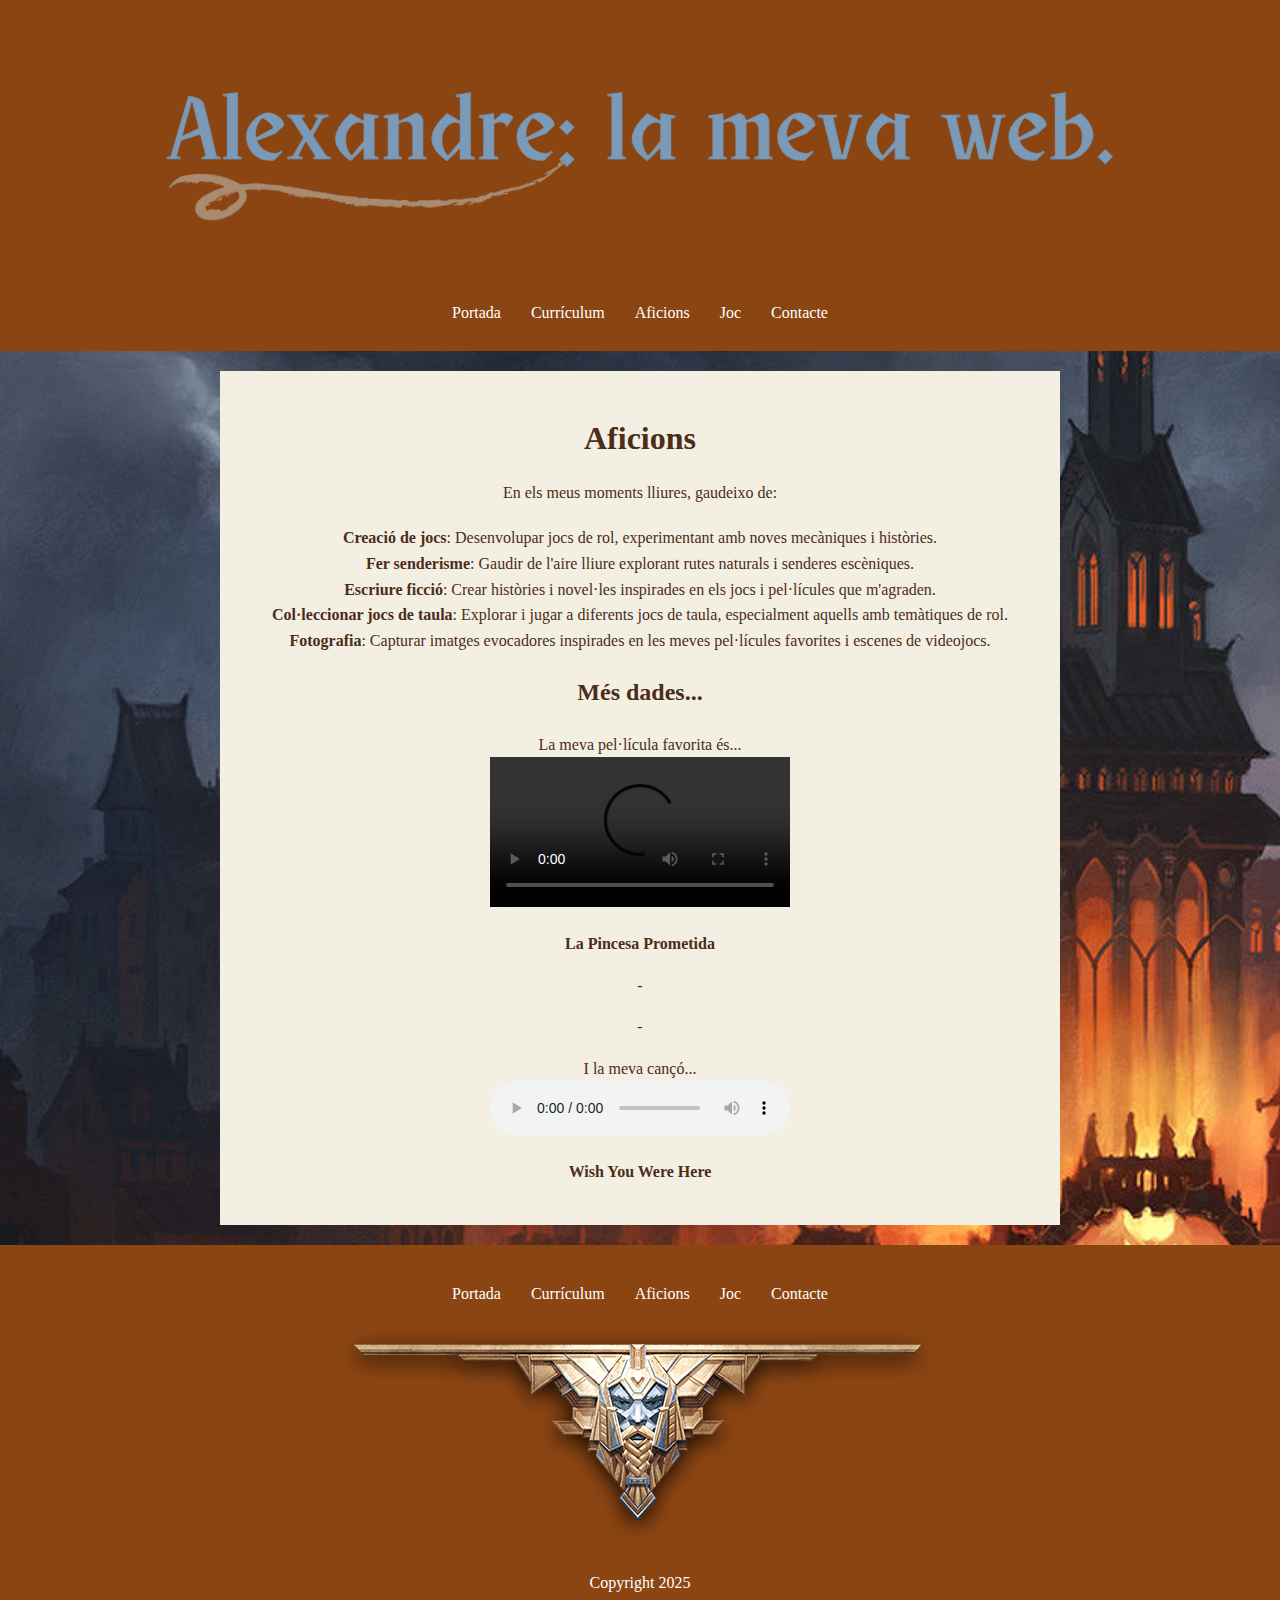
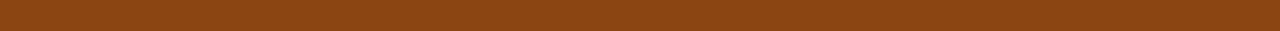
==== aficions.html @ 9e46622f "Web_Upload" ====
<!DOCTYPE html>
<html lang="ca">
<head>
    <title>Aficions</title>
    <link rel="stylesheet" href="style.css" /></head>
<body>
    <header>
        <p><img src="media/encabezado.png" /></p>
        <nav>
            <ul>
               <li><a href="index.html">Portada</a></li>
                <li><a href="cv.html">Currículum</a></li>
                <li><a href="aficions.html">Aficions</a></li>
                <li><a href="joc.html">Joc</a></li>
                <li><a href="contacte.html">Contacte</a></li>
            </ul>
        </nav>
    </header>
    <main>
        <section>
            <article>
                <h1>Aficions</h1>
                <p>En els meus moments lliures, gaudeixo de:</p>
                <ul>
                    <li><strong>Creació de jocs</strong>: Desenvolupar jocs de rol, experimentant amb noves mecàniques i històries.</li>
                    <li><strong>Fer senderisme</strong>: Gaudir de l'aire lliure explorant rutes naturals i senderes escèniques.</li>
                    <li><strong>Escriure ficció</strong>: Crear històries i novel·les inspirades en els jocs i pel·lícules que m'agraden.</li>
                    <li><strong>Col·leccionar jocs de taula</strong>: Explorar i jugar a diferents jocs de taula, especialment aquells amb temàtiques de rol.</li>
					<li><strong>Fotografia</strong>: Capturar imatges evocadores inspirades en les meves pel·lícules favorites i escenes de videojocs.</li>
			   </ul>
			   <h2>Més dades...</h2>
			   <ul>
					<li>La meva pel·lícula favorita és...</li>
					<video controls>
					<source src="media/peli.mp4" type="video/mp4">
					</video>
					<p><strong>La Pincesa Prometida</strong></p>
					<p>-</p><p>-</p>
					<li>I la meva cançó...</li>
					<audio controls>
					<source src="media/can.mp3" type="video/mp4">
					</audio>
					<p><strong>Wish You Were Here</strong></p>
					
			   </ul>
            </article>
        </section>
    </main>
    <footer>
        <section>
            <nav>
                <ul>
                    <li><a href="index.html">Portada</a></li>
                    <li><a href="cv.html">Currículum</a></li>
                    <li><a href="aficions.html">Aficions</a></li>
                    <li><a href="joc.html">Joc</a></li>
                    <li><a href="contacte.html">Contacte</a></li>
                </ul>
                <p><img src="media/peu.png" /></p>
            </nav>
        </section>
        <p>Copyright 2025</p>
    </footer>
</body>
</html>
---- style.css ----
body {
  font-family: 'Times New Roman', serif;
  color: #4b2d19;
  background-color: #f4efe3;
  background-image: url('media/fons.png');
  background-size: cover;
  background-position: center;
  background-repeat: no-repeat;
  margin: 0;
  line-height: 1.6;
  text-align: center;
}

header {
  background-color: #8b4513;
  color: #fff;
  text-align: center;
  padding: 10px 0;
}

header img {
  max-width: 100%;
  height: auto;
}

nav ul {
  list-style: none;
  padding: 0;
  display: flex;
  justify-content: center;
}

nav ul li {
  margin: 0 15px;
}

nav ul li a {
  color: #fff;
  text-decoration: none;
}

nav ul li a:hover {
  text-decoration: underline;
}

main {
  padding: 20px;
}

article {
  background-color: #f4efe3;
  border: none;
  padding: 20px;
  max-width: 800px;
  margin: 0 auto;
  text-align: center;
}

article h1 {
  font-size: 2em;
  margin-bottom: 10px;
}

article ul {
  list-style: none;
  margin: 20px 0;
  padding: 0;
}

footer {
  background-color: #8b4513;
  color: #fff;
  text-align: center;
  padding: 20px 0;
}

footer nav ul {
  list-style: none;
  padding: 0;
  display: flex;
  justify-content: center;
}

footer nav ul li {
  margin: 0 15px;
}

footer nav ul li a {
  color: #fff;
  text-decoration: none;
}

footer nav ul li a:hover {
  text-decoration: underline;
}

.container {
  padding: 20px;
}
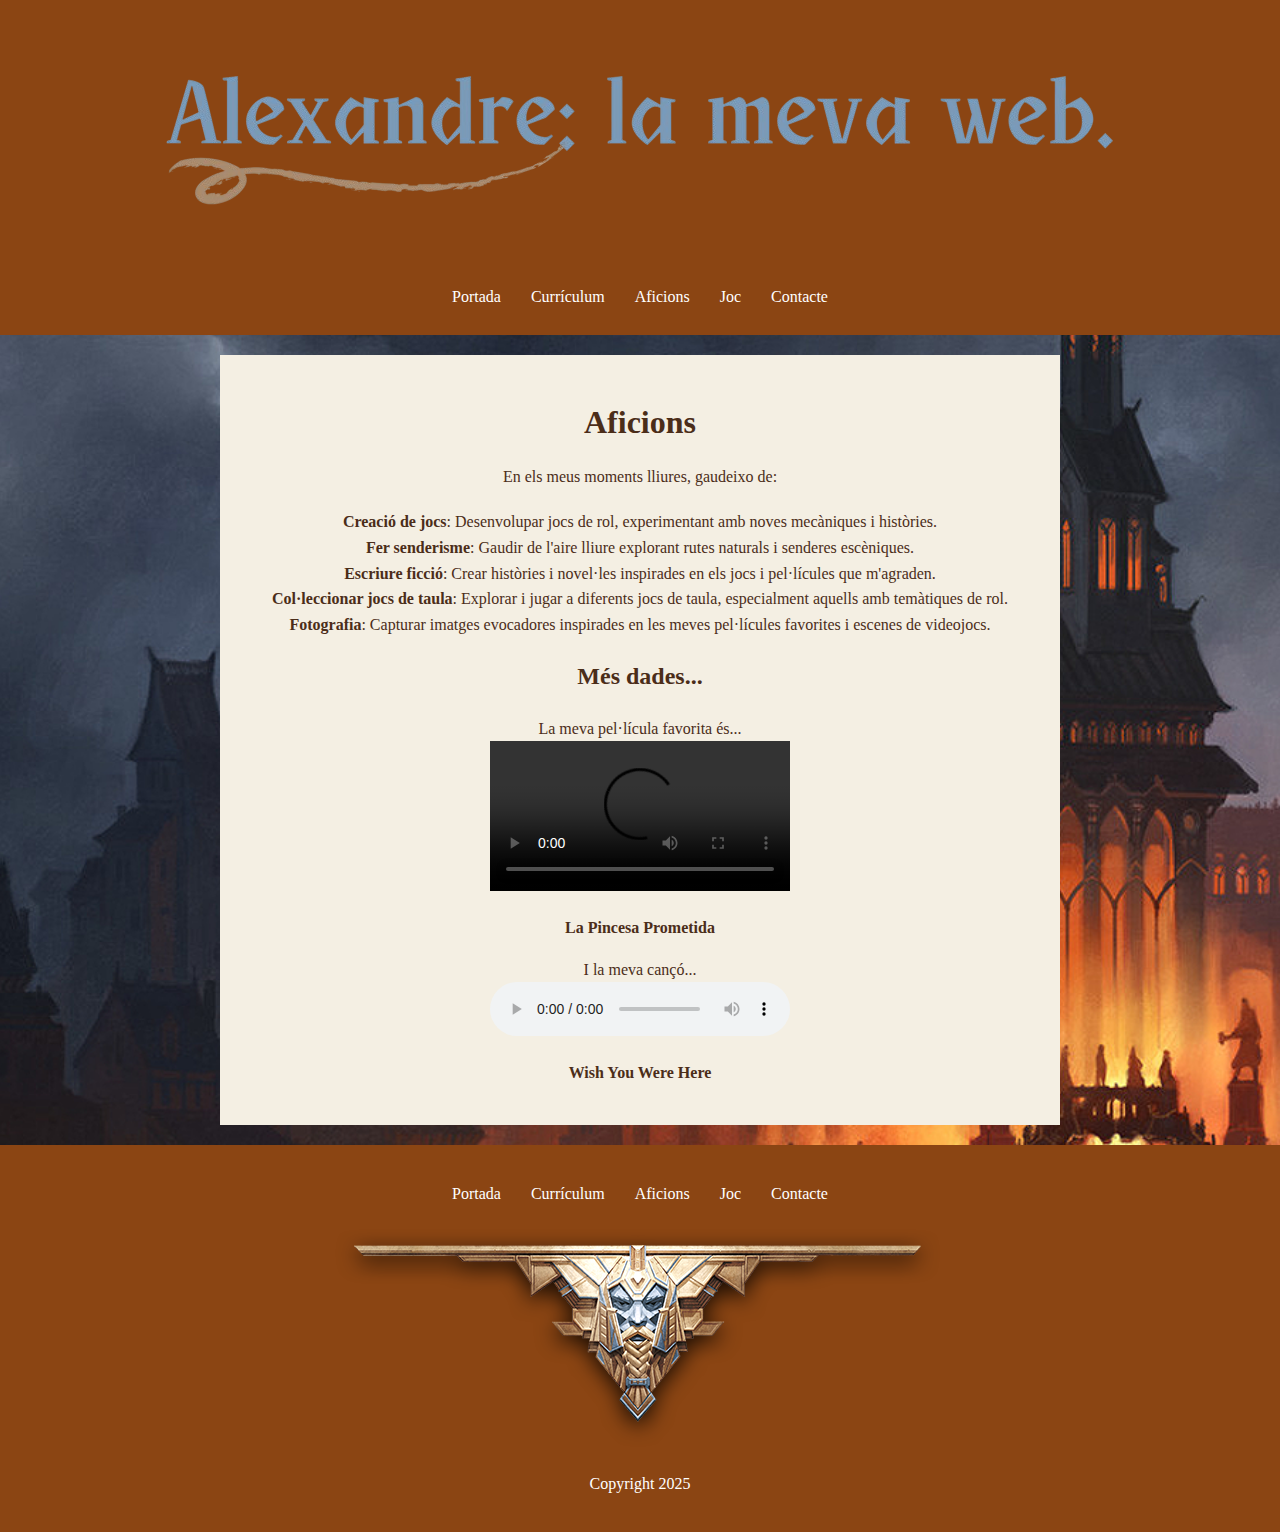
==== commit a59b40b9: "Optimizacion" ====
--- a/aficions.html
+++ b/aficions.html
@@ -1,65 +1,59 @@
 <!DOCTYPE html>
 <html lang="ca">
 <head>
-    <title>Aficions</title>
-    <link rel="stylesheet" href="style.css" /></head>
+<title>Aficions</title>
+<link rel="stylesheet" href="style.css"></head>
 <body>
-    <header>
-        <p><img src="media/encabezado.png" /></p>
-        <nav>
-            <ul>
-               <li><a href="index.html">Portada</a></li>
-                <li><a href="cv.html">Currículum</a></li>
-                <li><a href="aficions.html">Aficions</a></li>
-                <li><a href="joc.html">Joc</a></li>
-                <li><a href="contacte.html">Contacte</a></li>
-            </ul>
-        </nav>
-    </header>
-    <main>
-        <section>
-            <article>
-                <h1>Aficions</h1>
-                <p>En els meus moments lliures, gaudeixo de:</p>
-                <ul>
-                    <li><strong>Creació de jocs</strong>: Desenvolupar jocs de rol, experimentant amb noves mecàniques i històries.</li>
-                    <li><strong>Fer senderisme</strong>: Gaudir de l'aire lliure explorant rutes naturals i senderes escèniques.</li>
-                    <li><strong>Escriure ficció</strong>: Crear històries i novel·les inspirades en els jocs i pel·lícules que m'agraden.</li>
-                    <li><strong>Col·leccionar jocs de taula</strong>: Explorar i jugar a diferents jocs de taula, especialment aquells amb temàtiques de rol.</li>
-					<li><strong>Fotografia</strong>: Capturar imatges evocadores inspirades en les meves pel·lícules favorites i escenes de videojocs.</li>
-			   </ul>
-			   <h2>Més dades...</h2>
-			   <ul>
-					<li>La meva pel·lícula favorita és...</li>
-					<video controls>
-					<source src="media/peli.mp4" type="video/mp4">
-					</video>
-					<p><strong>La Pincesa Prometida</strong></p>
-					<p>-</p><p>-</p>
-					<li>I la meva cançó...</li>
-					<audio controls>
-					<source src="media/can.mp3" type="video/mp4">
-					</audio>
-					<p><strong>Wish You Were Here</strong></p>
-					
-			   </ul>
-            </article>
-        </section>
-    </main>
-    <footer>
-        <section>
-            <nav>
-                <ul>
-                    <li><a href="index.html">Portada</a></li>
-                    <li><a href="cv.html">Currículum</a></li>
-                    <li><a href="aficions.html">Aficions</a></li>
-                    <li><a href="joc.html">Joc</a></li>
-                    <li><a href="contacte.html">Contacte</a></li>
-                </ul>
-                <p><img src="media/peu.png" /></p>
-            </nav>
-        </section>
-        <p>Copyright 2025</p>
-    </footer>
-</body>
-</html>
+<header>
+<img src="media/encabezado.png">
+<nav>
+<ul>
+<li><a href="index.html">Portada</a></li>
+<li><a href="cv.html">Currículum</a></li>
+<li><a href="aficions.html">Aficions</a></li>
+<li><a href="joc.html">Joc</a></li>
+<li><a href="contacte.html">Contacte</a></li>
+</ul>
+</nav>
+</header>
+<main>
+<section>
+<article>
+<h1>Aficions</h1><p>En els meus moments lliures, gaudeixo de:</p>
+<ul>
+<li><strong>Creació de jocs</strong>: Desenvolupar jocs de rol, experimentant amb noves mecàniques i històries.</li>
+<li><strong>Fer senderisme</strong>: Gaudir de l'aire lliure explorant rutes naturals i senderes escèniques.</li>
+<li><strong>Escriure ficció</strong>: Crear històries i novel·les inspirades en els jocs i pel·lícules que m'agraden.</li>
+<li><strong>Col·leccionar jocs de taula</strong>: Explorar i jugar a diferents jocs de taula, especialment aquells amb temàtiques de rol.</li>
+<li><strong>Fotografia</strong>: Capturar imatges evocadores inspirades en les meves pel·lícules favorites i escenes de videojocs.</li>
+</ul>
+<h2>Més dades...</h2>
+<ul>
+<li>La meva pel·lícula favorita és...</li>
+<video controls>
+<source src="media/peli.mp4" type="video/mp4"></video>
+<p><strong>La Pincesa Prometida</strong></p>
+<li>I la meva cançó...</li>
+<audio controls>
+<source src="media/can.mp3" type="video/mp4"></audio>
+<p><strong>Wish You Were Here</strong></p>
+</ul>
+</article>
+</section>
+</main>
+<footer>
+<section>
+<nav>
+<ul>
+<li><a href="index.html">Portada</a></li>
+<li><a href="cv.html">Currículum</a></li>
+<li><a href="aficions.html">Aficions</a></li>
+<li><a href="joc.html">Joc</a></li>
+<li><a href="contacte.html">Contacte</a></li>
+</ul>
+<img src="media/peu.png">
+</nav>
+</section>
+<p>Copyright 2025</p>
+</footer>
+</body></html>
--- a/style.css
+++ b/style.css
@@ -1,99 +1,17 @@
-body {
-  font-family: 'Times New Roman', serif;
-  color: #4b2d19;
-  background-color: #f4efe3;
-  background-image: url('media/fons.png');
-  background-size: cover;
-  background-position: center;
-  background-repeat: no-repeat;
-  margin: 0;
-  line-height: 1.6;
-  text-align: center;
-}
-
-header {
-  background-color: #8b4513;
-  color: #fff;
-  text-align: center;
-  padding: 10px 0;
-}
-
-header img {
-  max-width: 100%;
-  height: auto;
-}
-
-nav ul {
-  list-style: none;
-  padding: 0;
-  display: flex;
-  justify-content: center;
-}
-
-nav ul li {
-  margin: 0 15px;
-}
-
-nav ul li a {
-  color: #fff;
-  text-decoration: none;
-}
-
-nav ul li a:hover {
-  text-decoration: underline;
-}
-
-main {
-  padding: 20px;
-}
-
-article {
-  background-color: #f4efe3;
-  border: none;
-  padding: 20px;
-  max-width: 800px;
-  margin: 0 auto;
-  text-align: center;
-}
-
-article h1 {
-  font-size: 2em;
-  margin-bottom: 10px;
-}
-
-article ul {
-  list-style: none;
-  margin: 20px 0;
-  padding: 0;
-}
-
-footer {
-  background-color: #8b4513;
-  color: #fff;
-  text-align: center;
-  padding: 20px 0;
-}
-
-footer nav ul {
-  list-style: none;
-  padding: 0;
-  display: flex;
-  justify-content: center;
-}
-
-footer nav ul li {
-  margin: 0 15px;
-}
-
-footer nav ul li a {
-  color: #fff;
-  text-decoration: none;
-}
-
-footer nav ul li a:hover {
-  text-decoration: underline;
-}
-
-.container {
-  padding: 20px;
-}+body{font-family:'Times New Roman',serif;color:#4b2d19;background-color:#f4efe3;background-image:url('media/fons.png');background-size:cover;background-position:center;background-repeat:no-repeat;margin:0;line-height:1.6;text-align:center}
+header{background-color:#8b4513;color:#fff;text-align:center;padding:10px 0}
+header img{max-width:100%;height:auto}
+nav ul{list-style:none;padding:0;display:flex;justify-content:center}
+nav ul li{margin:0 15px}
+nav ul li a{color:#fff;text-decoration:none}
+nav ul li a:hover{text-decoration:underline}
+main{padding:20px}
+article{background-color:#f4efe3;border:none;padding:20px;max-width:800px;margin:0 auto;text-align:center}
+article h1{font-size:2em;margin-bottom:10px}
+article ul{list-style:none;margin:20px 0;padding:0}
+footer{background-color:#8b4513;color:#fff;text-align:center;padding:20px 0}
+footer nav ul{list-style:none;padding:0;display:flex;justify-content:center}
+footer nav ul li{margin:0 15px}
+footer nav ul li a{color:#fff;text-decoration:none}
+footer nav ul li a:hover{text-decoration:underline}
+.container{padding:20px}
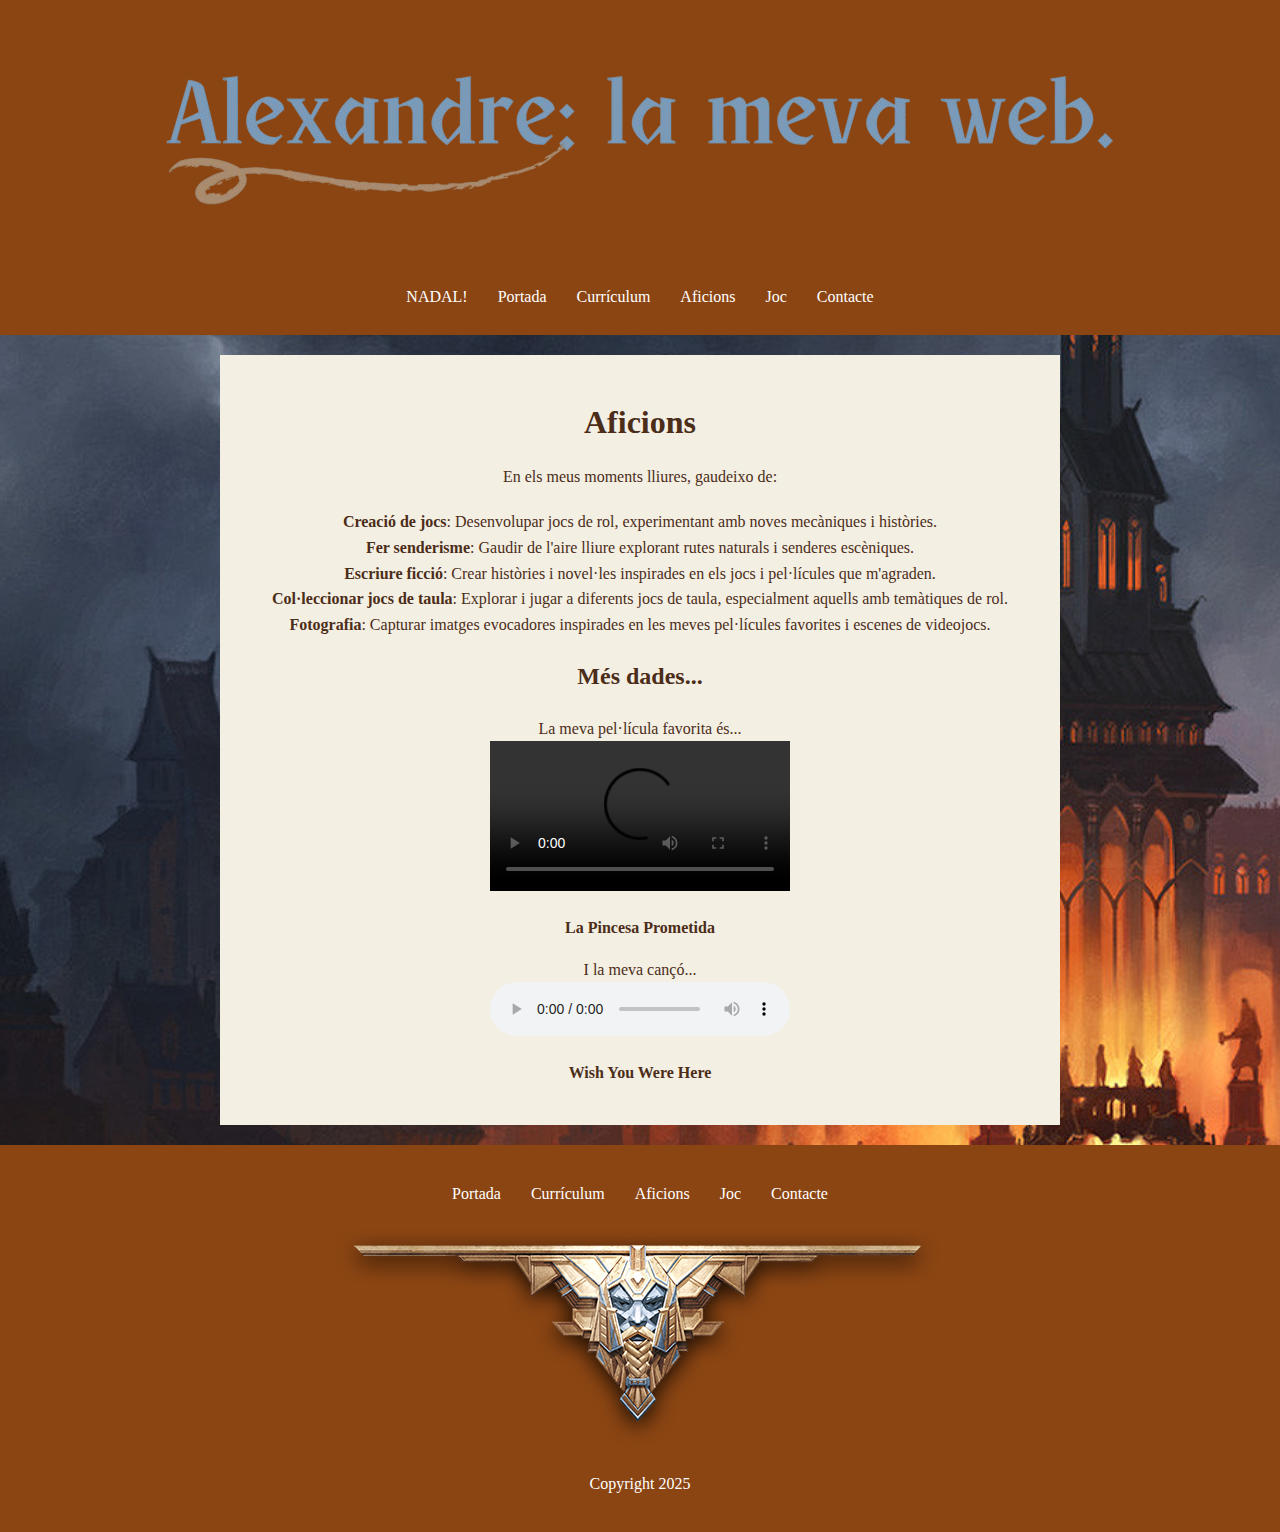
==== commit 3595f986: "Dulce Navidad" ====
--- a/aficions.html
+++ b/aficions.html
@@ -8,6 +8,7 @@
 <img src="media/encabezado.png">
 <nav>
 <ul>
+<li><a href="aficionsnadal.html">NADAL!</a></li>
 <li><a href="index.html">Portada</a></li>
 <li><a href="cv.html">Currículum</a></li>
 <li><a href="aficions.html">Aficions</a></li>
